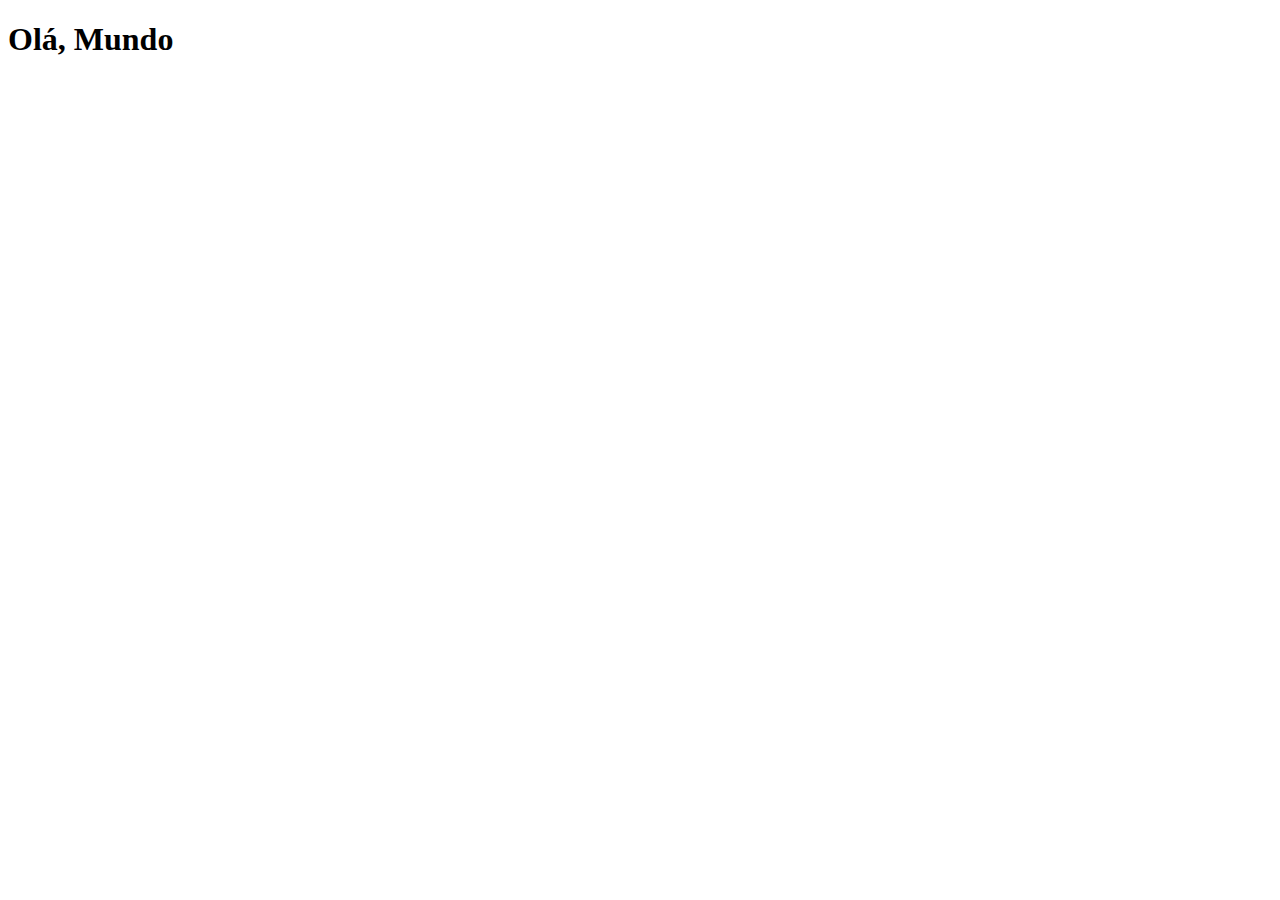
==== index.html @ 96bac2dc "first commit" ====
<!DOCTYPE html>
<html lang="pt-br">
<head>
  <meta charset="UTF-8">
  <meta name="viewport" content="width=device-width, initial-scale=1.0">
  <title>Projeto Redes Sociais</title>
  <link rel="shortcut icon" href="favicon.ico" type="image/x-icon">
</head>
<body>
  <h1>Olá, Mundo</h1>
</body>
</html>
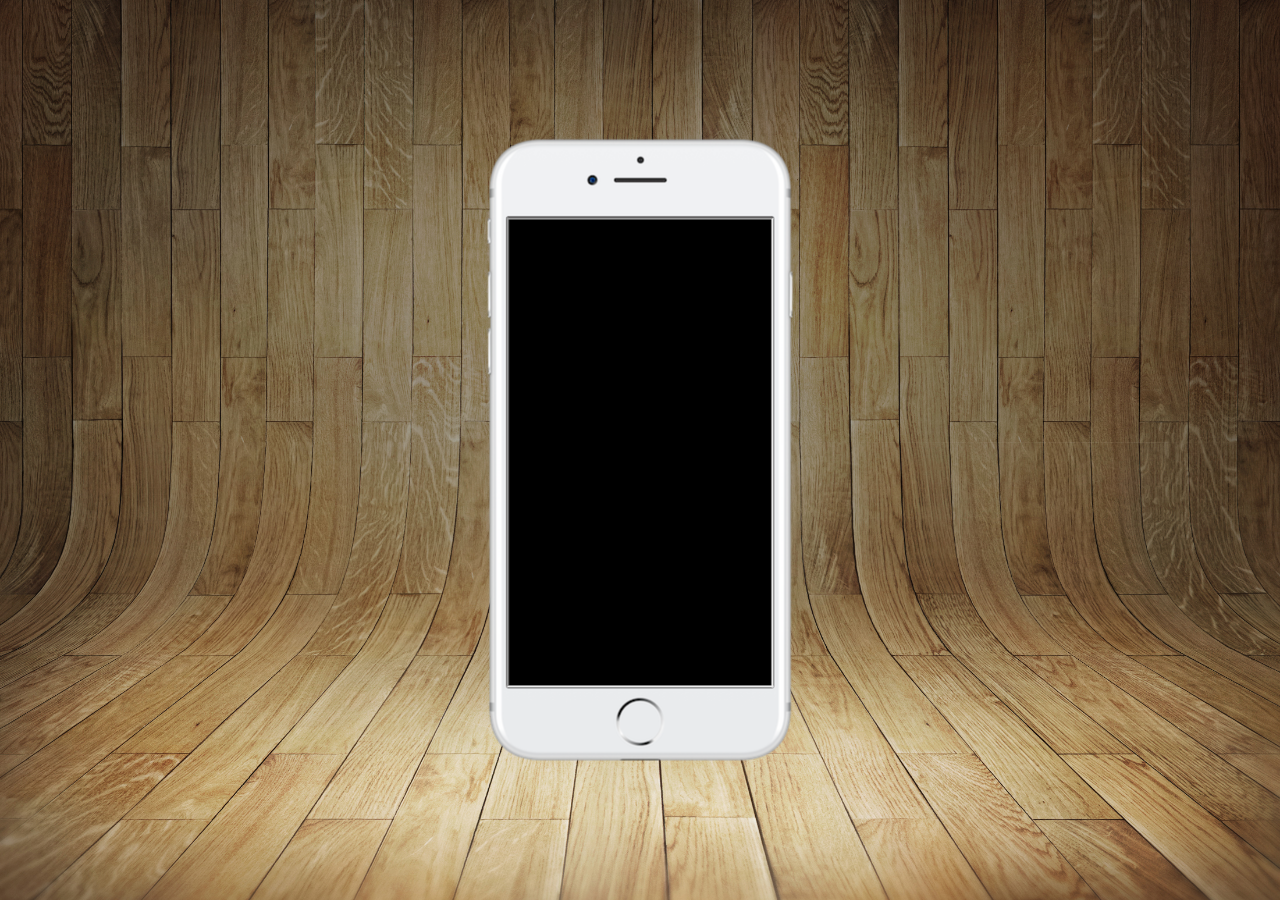
==== commit da4c4ef8: "criei a tela principal" ====
--- a/index.html
+++ b/index.html
@@ -5,8 +5,14 @@
   <meta name="viewport" content="width=device-width, initial-scale=1.0">
   <title>Projeto Redes Sociais</title>
   <link rel="shortcut icon" href="favicon.ico" type="image/x-icon">
+  <link rel="stylesheet" href="estilos/style.css">
 </head>
 <body>
-  <h1>Olá, Mundo</h1>
-</body>
+  <main>
+    <section id="telefone">
+      <iframe src="internal-content.html" name="tela" id="tela"></iframe>
+    </section>
+    <section id="redes-sociais">
+    </section>
+  </main>
 </html>--- a/estilos/style.css
+++ b/estilos/style.css
@@ -0,0 +1,43 @@
+@charset "UTF-8";
+
+* {
+  margin: 0px;
+  padding: 0px;
+  font-family: Arial, Helvetica, sans-serif;
+}
+
+html, body {
+  height: 100vh;
+  width: 100vw;
+  background-color: black;
+}
+
+body {
+  background: url('../imagens/fundo-madeira.jpg') no-repeat top center;
+  background-size: cover;
+  background-attachment: fixed;
+}
+
+main {
+  position: relative;
+  height: 100vh;
+}
+
+section#telefone {
+  position: absolute;
+  top: 50%;
+  left: 50%;
+  transform: translate(-50%,-50%);
+  
+  height: 627px;
+  width: 311px;
+  background: url('../imagens/frame-iphone.png') no-repeat;
+}
+
+iframe#tela {
+  position: relative;
+  top: 81px;
+  left: 22px;
+  width: 263px;
+  height: 466px;
+}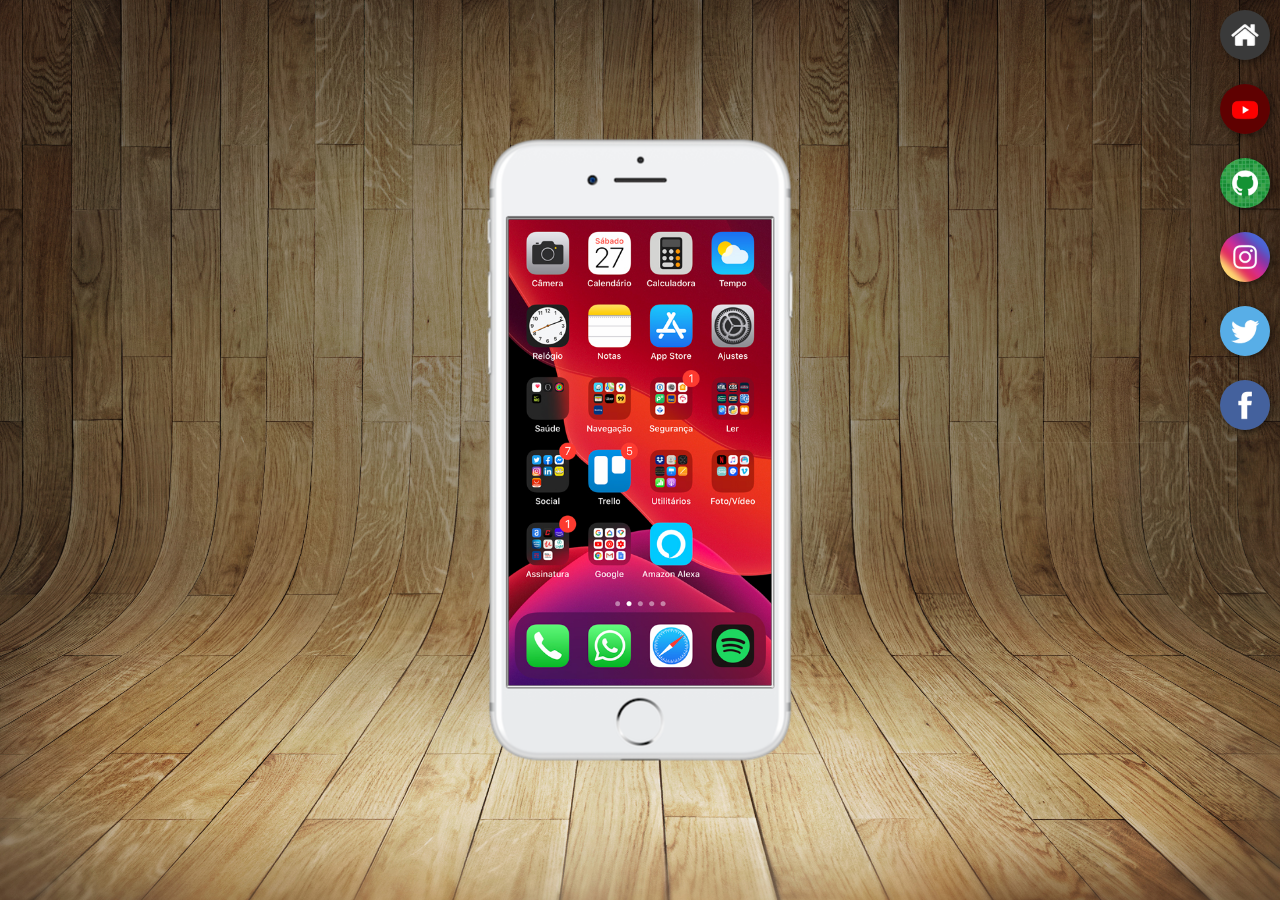
==== commit 8a73db3e: "botões laterais de navegação" ====
--- a/index.html
+++ b/index.html
@@ -10,9 +10,17 @@
 <body>
   <main>
     <section id="telefone">
-      <iframe src="internal-content.html" name="tela" id="tela"></iframe>
+      <iframe src="internal-content.html" name="tela" id="tela">
+        <p>Seu Navegador não suporta esta funcionalidade.</p>
+      </iframe>
     </section>
     <section id="redes-sociais">
+      <a href="#" target="tela"><img src="./imagens/logo-home.jpg" alt="Home"></a><br>
+      <a href="#" target="tela"><img src="./imagens/logo-youtube.jpg" alt="YouTube"></a><br>
+      <a href="#" target="tela"><img src="./imagens/logo-github.jpg" alt="GitHub"></a><br>
+      <a href="#" target="tela"><img src="./imagens/logo-instagram.jpg" alt="Instagram"></a><br>
+      <a href="#" target="tela"><img src="./imagens/logo-twitter.jpg" alt="Twitter"></a><br>
+      <a href="#" target="tela"><img src="./imagens/logo-facebook.jpg" alt="Facebook"></a><br>
     </section>
   </main>
 </html>--- a/estilos/style.css
+++ b/estilos/style.css
@@ -40,4 +40,23 @@
   left: 22px;
   width: 263px;
   height: 466px;
+}
+
+section#redes-sociais {
+  text-align: right;
+}
+
+section#redes-sociais img {
+  width: 50px;
+  margin: 10px;
+  border-radius: 50%;
+  box-shadow: 2px 2px 6px #00000075;
+  box-sizing: border-box; /*com este comando, a borda vai fazer parte da caixa */
+}
+
+section#redes-sociais img:hover {
+  border: 2px solid #ffffff99;
+  transform: translate(-4px, -4px);
+  box-shadow: 5px 5px 10px #00000099;
+  transition: transform .5s, border .8s;
 }